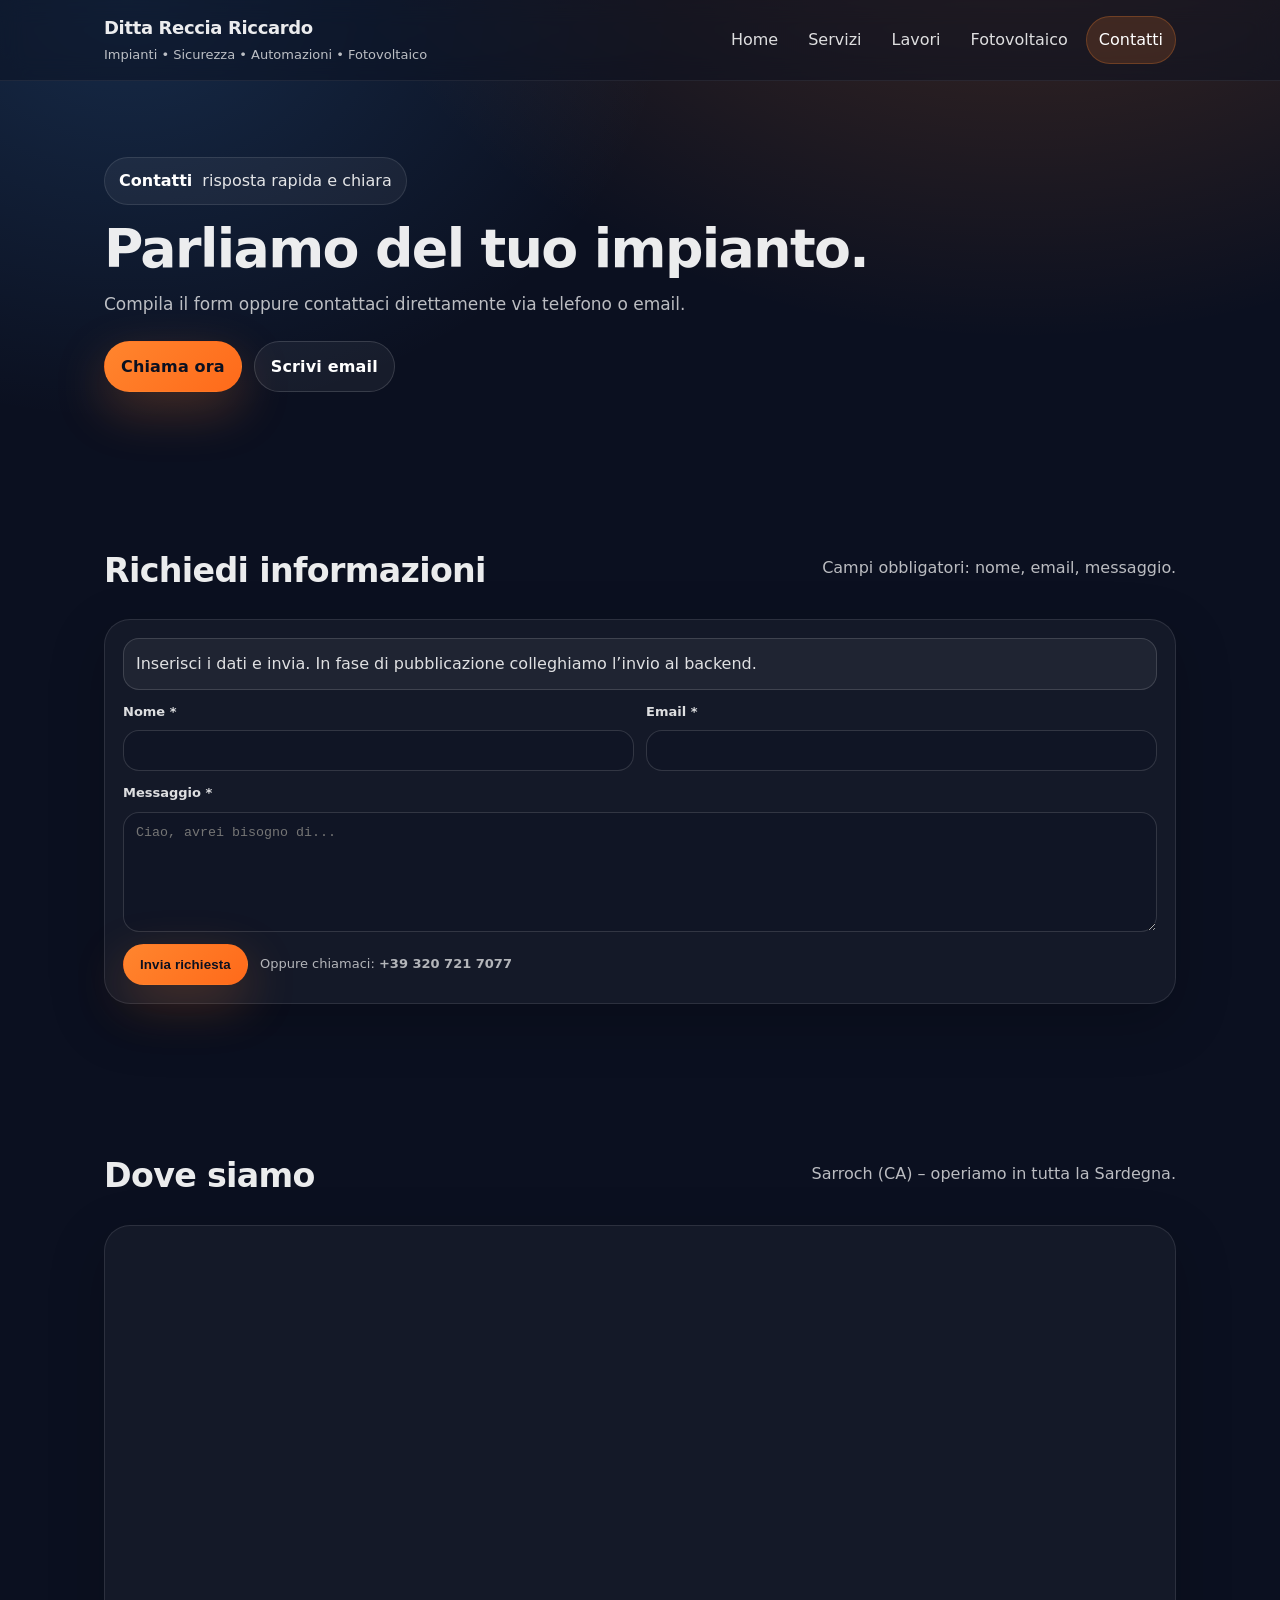
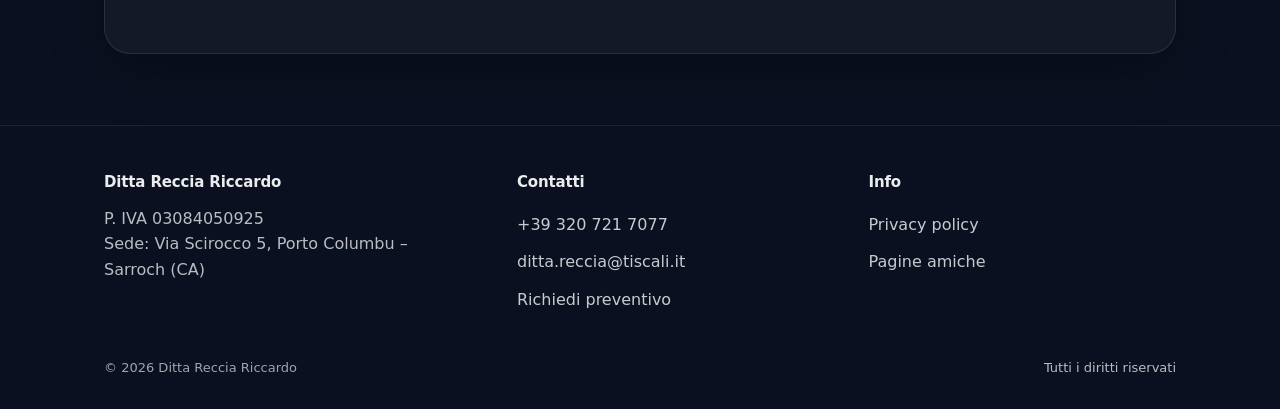
==== contatti.html @ 241a8b7a "first commit" ====
<!doctype html>
<html lang="it">
  <head>
    <meta charset="utf-8" />
    <meta name="viewport" content="width=device-width, initial-scale=1" />
    <meta name="description" content="Contattaci per preventivi e informazioni. Ditta Reccia Riccardo." />
    <title>Contatti | Ditta Reccia Riccardo</title>
    <link rel="stylesheet" href="assets/css/main.css" />
  </head>
  <body>
    <a class="skip-link" href="#contenuto">Salta al contenuto</a>

    <header class="header" data-header>
      <div class="container">
        <nav class="nav" aria-label="Principale">
          <a class="brand" href="index.html">
            <span class="brand__title">Ditta Reccia Riccardo</span>
            <span class="brand__subtitle">Impianti • Sicurezza • Automazioni • Fotovoltaico</span>
          </a>
          <button class="menu-toggle" type="button" data-menu-button aria-expanded="false" aria-controls="menu">
            Menu
          </button>
          <div class="menu" id="menu" data-menu>
            <a href="index.html">Home</a>
            <a href="servizi.html">Servizi</a>
            <a href="lavori.html">Lavori</a>
            <a href="fotovoltaico.html">Fotovoltaico</a>
            <a href="contatti.html" aria-current="page">Contatti</a>
          </div>
        </nav>
      </div>
    </header>

    <main id="contenuto">
      <section class="hero">
        <div class="container">
          <div class="kicker"><strong>Contatti</strong> risposta rapida e chiara</div>
          <h1 class="h1">Parliamo del tuo impianto.</h1>
          <p class="lead">Compila il form oppure contattaci direttamente via telefono o email.</p>
          <div class="cta-row">
            <a class="btn btn-primary" href="tel:+393207217077">Chiama ora</a>
            <a class="btn btn-ghost" href="mailto:ditta.reccia@tiscali.it">Scrivi email</a>
          </div>
        </div>
      </section>

      <section class="section">
        <div class="container">
          <div class="section__head">
            <h2 class="h2">Richiedi informazioni</h2>
            <p class="muted">Campi obbligatori: nome, email, messaggio.</p>
          </div>

          <div class="prose">
            <div class="alert" data-contact-msg aria-live="polite">
              Inserisci i dati e invia. In fase di pubblicazione colleghiamo l’invio al backend.
            </div>
            <div style="height: 12px;"></div>
            <form class="form" data-contact-form>
              <div class="field">
                <label for="name">Nome *</label>
                <input class="input" id="name" name="name" autocomplete="name" required />
              </div>
              <div class="field">
                <label for="email">Email *</label>
                <input class="input" id="email" name="email" type="email" autocomplete="email" required />
              </div>
              <div class="field form__full">
                <label for="message">Messaggio *</label>
                <textarea class="textarea" id="message" name="message" required placeholder="Ciao, avrei bisogno di..."></textarea>
              </div>
              <div class="form__full" style="display:flex; gap: 12px; align-items:center; flex-wrap: wrap;">
                <button class="btn btn-primary" type="submit">Invia richiesta</button>
                <span class="note">Oppure chiamaci: <a href="tel:+393207217077"><strong>+39 320 721 7077</strong></a></span>
              </div>
            </form>
          </div>
        </div>
      </section>

      <section class="section">
        <div class="container">
          <div class="section__head">
            <h2 class="h2">Dove siamo</h2>
            <p class="muted">Sarroch (CA) – operiamo in tutta la Sardegna.</p>
          </div>
          <div class="prose" style="padding:0; overflow:hidden;">
            <iframe
              title="Mappa"
              src="https://maps.google.com/maps?width=700&amp;height=440&amp;hl=it&amp;q=via%20scirocco%20porto%20columbu&amp;ie=UTF8&amp;t=&amp;z=15&amp;iwloc=B&amp;output=embed"
              style="width:100%; height: 420px; border: 0;"
              loading="lazy"
              referrerpolicy="no-referrer-when-downgrade"
            ></iframe>
          </div>
        </div>
      </section>
    </main>

    <footer class="footer">
      <div class="container">
        <div class="footer__grid">
          <div>
            <h3>Ditta Reccia Riccardo</h3>
            <div class="muted">P. IVA 03084050925</div>
            <div class="muted">Sede: Via Scirocco 5, Porto Columbu – Sarroch (CA)</div>
          </div>
          <div>
            <h3>Contatti</h3>
            <a href="tel:+393207217077">+39 320 721 7077</a><br />
            <a href="mailto:ditta.reccia@tiscali.it">ditta.reccia@tiscali.it</a><br />
            <a href="contatti.html">Richiedi preventivo</a>
          </div>
          <div>
            <h3>Info</h3>
            <a href="privacy.html">Privacy policy</a><br />
            <a href="pagine-amiche.html">Pagine amiche</a>
          </div>
        </div>
        <div class="footer__bottom">
          <div>© <span id="year"></span> Ditta Reccia Riccardo</div>
          <div class="muted">Tutti i diritti riservati</div>
        </div>
      </div>
    </footer>

    <button class="scrolltop" type="button" data-scrolltop aria-label="Torna su" onclick="window.scrollTo({top:0, behavior:'smooth'})">↑</button>
    <script src="assets/js/main.js"></script>
    <script src="assets/js/contact.js"></script>
    <script>
      document.getElementById("year").textContent = String(new Date().getFullYear());
    </script>
  </body>
</html>
---- assets/css/main.css ----
/* Modern clean & premium design system */

:root{
  --font-sans: ui-sans-serif, system-ui, -apple-system, "Segoe UI", Roboto, "Helvetica Neue", Arial, "Noto Sans", "Liberation Sans", sans-serif;

  --color-bg: #0b1020;
  --color-surface: rgba(255,255,255,.06);
  --color-surface-2: rgba(255,255,255,.09);
  --color-border: rgba(255,255,255,.12);
  --color-text: rgba(255,255,255,.92);
  --color-muted: rgba(255,255,255,.72);

  --color-primary: #ff852e;
  --color-primary-2: #ffb26b;
  --color-focus: rgba(255,133,46,.35);

  --shadow-sm: 0 10px 30px rgba(0,0,0,.25);
  --shadow-md: 0 25px 70px rgba(0,0,0,.40);

  --radius-sm: 12px;
  --radius-md: 18px;
  --radius-lg: 26px;

  --space-1: 6px;
  --space-2: 10px;
  --space-3: 14px;
  --space-4: 18px;
  --space-5: 24px;
  --space-6: 32px;
  --space-7: 44px;
  --space-8: 64px;

  --container: 1120px;
}

*{ box-sizing: border-box; }
html{ scroll-behavior: smooth; }
body{
  margin:0;
  font-family: var(--font-sans);
  background: radial-gradient(1200px 900px at 80% -10%, rgba(255,133,46,.25), transparent 60%),
              radial-gradient(900px 700px at 10% 0%, rgba(74,163,255,.18), transparent 60%),
              var(--color-bg);
  color: var(--color-text);
  line-height: 1.6;
}

img{ max-width: 100%; display:block; }
a{ color: inherit; text-decoration: none; }

.container{
  max-width: var(--container);
  margin: 0 auto;
  padding: 0 var(--space-5);
}

.skip-link{
  position: absolute;
  top: 10px;
  left: 10px;
  background: #000;
  color: #fff;
  padding: 10px 12px;
  border-radius: 10px;
  transform: translateY(-200%);
  transition: transform .2s ease;
  z-index: 9999;
}
.skip-link:focus{ transform: translateY(0); outline: 2px solid var(--color-primary); }

.topbar{
  border-bottom: 1px solid rgba(255,255,255,.06);
  background: rgba(11,16,32,.55);
  backdrop-filter: blur(10px);
}
.topbar__row{
  display:flex;
  gap: var(--space-5);
  align-items:center;
  justify-content: space-between;
  padding: 10px 0;
  font-size: 14px;
  color: var(--color-muted);
  flex-wrap: wrap;
}
.chip{
  display:inline-flex;
  align-items:center;
  gap: 10px;
  padding: 8px 12px;
  border: 1px solid rgba(255,255,255,.10);
  background: rgba(255,255,255,.04);
  border-radius: 999px;
}
.chip a{ white-space: nowrap; }

@media (max-width: 520px){
  .topbar__row{
    flex-direction: column;
    align-items: stretch;
    gap: 10px;
  }
  .chip{
    justify-content: center;
    width: 100%;
  }
}

.header{
  position: sticky;
  top: 0;
  z-index: 100;
  background: rgba(11,16,32,.50);
  backdrop-filter: blur(12px);
  border-bottom: 1px solid rgba(255,255,255,.07);
}
.header.is-scrolled{
  background: rgba(11,16,32,.72);
  box-shadow: var(--shadow-sm);
}
.nav{
  display:flex;
  align-items:center;
  justify-content: space-between;
  gap: var(--space-5);
  padding: 14px 0;
}
.brand{
  display:flex;
  flex-direction: column;
  gap: 2px;
}
.brand__title{
  font-weight: 800;
  letter-spacing: -0.02em;
  font-size: 18px;
}
.brand__subtitle{
  font-size: 13px;
  color: var(--color-muted);
}

.menu{
  display:flex;
  align-items:center;
  gap: 6px;
}
.menu a{
  padding: 10px 12px;
  border-radius: 999px;
  color: rgba(255,255,255,.86);
  transition: background .2s ease, color .2s ease, transform .2s ease;
}
.menu a:hover{ background: rgba(255,255,255,.06); color:#fff; transform: translateY(-1px); }
.menu a[aria-current="page"]{
  background: rgba(255,133,46,.16);
  border: 1px solid rgba(255,133,46,.25);
  color:#fff;
}

.menu-toggle{
  display:none;
  border: 1px solid rgba(255,255,255,.14);
  background: rgba(255,255,255,.05);
  color: #fff;
  border-radius: 12px;
  padding: 10px 12px;
}

.hero{
  padding: clamp(56px, 6vw, 92px) 0;
}
.hero__grid{
  display:grid;
  grid-template-columns: 1.1fr .9fr;
  gap: var(--space-7);
  align-items: center;
}
.kicker{
  display:inline-flex;
  align-items:center;
  gap: 10px;
  color: rgba(255,255,255,.88);
  background: rgba(255,255,255,.05);
  border: 1px solid rgba(255,255,255,.10);
  padding: 10px 14px;
  border-radius: 999px;
}
.kicker strong{ color: #fff; }
.h1{
  font-size: clamp(34px, 4.2vw, 54px);
  line-height: 1.05;
  letter-spacing: -0.03em;
  margin: 16px 0 14px;
}
.lead{
  color: var(--color-muted);
  font-size: 17px;
  margin: 0 0 22px;
}

.cta-row{
  display:flex;
  gap: 12px;
  flex-wrap: wrap;
  align-items:center;
}
.btn{
  display:inline-flex;
  align-items:center;
  justify-content:center;
  gap: 10px;
  padding: 12px 16px;
  border-radius: 999px;
  border: 1px solid transparent;
  font-weight: 700;
  letter-spacing: .01em;
  transition: transform .2s ease, box-shadow .2s ease, background .2s ease, border-color .2s ease;
  cursor:pointer;
}
.btn:focus{ outline:none; box-shadow: 0 0 0 6px var(--color-focus); }
.btn-primary{
  background: linear-gradient(135deg, var(--color-primary), #ff6a1a);
  color: #0b1020;
  box-shadow: 0 18px 50px rgba(255,133,46,.25);
}
.btn-primary:hover{ transform: translateY(-1px); box-shadow: 0 22px 65px rgba(255,133,46,.35); }
.btn-ghost{
  background: rgba(255,255,255,.05);
  border-color: rgba(255,255,255,.14);
  color:#fff;
}
.btn-ghost:hover{ transform: translateY(-1px); background: rgba(255,255,255,.08); }

.hero-card{
  border-radius: var(--radius-lg);
  background: linear-gradient(180deg, rgba(255,255,255,.08), rgba(255,255,255,.04));
  border: 1px solid rgba(255,255,255,.12);
  box-shadow: var(--shadow-md);
  overflow:hidden;
  position: relative;
}
.hero-card__inner{
  padding: var(--space-6);
}
.hero-card__title{
  font-size: 16px;
  color: rgba(255,255,255,.90);
  margin: 0 0 10px;
  font-weight: 800;
}

.feature-media{
  position: relative;
  border-radius: var(--radius-lg);
  overflow: hidden;
  border: 1px solid rgba(255,255,255,.12);
  background: rgba(255,255,255,.04);
  box-shadow: var(--shadow-md);
}
.feature-media__img{
  width:100%;
  height: clamp(260px, 32vw, 420px);
  object-fit: cover;
  display:block;
  filter: saturate(1.05) contrast(1.02);
}
.feature-media__overlay{
  position:absolute;
  inset:0;
  background: linear-gradient(90deg, rgba(11,16,32,.88), rgba(11,16,32,.05));
}
.feature-media__text{
  position:absolute;
  left: 14px;
  bottom: 14px;
  right: 14px;
  max-width: 640px;
  padding: 14px;
  border-radius: calc(var(--radius-lg) - 6px);
  border: 1px solid rgba(255,255,255,.12);
  background: rgba(11,16,32,.55);
  backdrop-filter: blur(12px);
}
.grid-usp{
  display:grid;
  grid-template-columns: 1fr 1fr;
  gap: 12px;
}
.usp{
  padding: 14px;
  border-radius: var(--radius-md);
  border: 1px solid rgba(255,255,255,.10);
  background: rgba(11,16,32,.35);
}
.usp__k{
  font-weight: 800;
  margin-bottom: 6px;
}
.usp__v{
  color: var(--color-muted);
  font-size: 14px;
}

.section{
  padding: clamp(54px, 5.5vw, 84px) 0;
}
.section__head{
  display:flex;
  align-items:flex-end;
  justify-content: space-between;
  gap: var(--space-6);
  margin-bottom: 22px;
}
.h2{
  font-size: clamp(24px, 2.6vw, 34px);
  margin: 0;
  letter-spacing: -0.02em;
}
.muted{ color: var(--color-muted); }

.cards{
  display:grid;
  grid-template-columns: repeat(3, minmax(0, 1fr));
  gap: 14px;
}
.card{
  border-radius: var(--radius-lg);
  border: 1px solid rgba(255,255,255,.10);
  background: rgba(255,255,255,.04);
  padding: 18px;
  box-shadow: 0 18px 55px rgba(0,0,0,.22);
  transition: transform .25s ease, background .25s ease, border-color .25s ease;
}
.card:hover{
  transform: translateY(-3px);
  background: rgba(255,255,255,.06);
  border-color: rgba(255,133,46,.25);
}
.card__title{
  margin: 0 0 8px;
  font-weight: 900;
  letter-spacing: -0.01em;
}
.card__text{
  margin: 0;
  color: var(--color-muted);
  font-size: 14.5px;
}

.page{
  padding: clamp(34px, 4.6vw, 64px) 0;
}

.prose{
  border-radius: var(--radius-lg);
  border: 1px solid rgba(255,255,255,.10);
  background: rgba(255,255,255,.04);
  padding: 18px;
  box-shadow: 0 18px 55px rgba(0,0,0,.22);
}
.prose p{ margin: 0 0 14px; color: var(--color-muted); }
.prose h2{ margin: 22px 0 10px; font-size: 18px; letter-spacing: -0.01em; }
.prose ul{ margin: 0; padding-left: 18px; color: var(--color-muted); }
.prose li{ margin: 8px 0; }

.form{
  display:grid;
  grid-template-columns: 1fr 1fr;
  gap: 12px;
}
.field{ display:flex; flex-direction: column; gap: 8px; }
.field label{ font-size: 13px; color: rgba(255,255,255,.86); font-weight: 700; }
.input, .textarea{
  width: 100%;
  border-radius: 16px;
  border: 1px solid rgba(255,255,255,.14);
  background: rgba(11,16,32,.35);
  color: #fff;
  padding: 12px 12px;
  outline: none;
}
.textarea{ min-height: 120px; resize: vertical; }
.input:focus, .textarea:focus{ box-shadow: 0 0 0 6px var(--color-focus); border-color: rgba(255,133,46,.35); }
.form__full{ grid-column: 1 / -1; }
.note{ color: rgba(255,255,255,.68); font-size: 13px; }
.alert{
  border-radius: 16px;
  border: 1px solid rgba(255,255,255,.14);
  background: rgba(255,255,255,.05);
  padding: 12px 12px;
  color: rgba(255,255,255,.86);
}
.alert.success{ border-color: rgba(33, 200, 122, .35); background: rgba(33, 200, 122, .10); }
.alert.error{ border-color: rgba(255, 80, 80, .35); background: rgba(255, 80, 80, .10); }

.gallery{
  display:grid;
  grid-template-columns: repeat(12, 1fr);
  gap: 12px;
}
.gallery__item{
  grid-column: span 4;
  border-radius: var(--radius-lg);
  overflow:hidden;
  border: 1px solid rgba(255,255,255,.10);
  background: rgba(255,255,255,.04);
  box-shadow: 0 18px 55px rgba(0,0,0,.22);
  cursor: pointer;
  transition: transform .25s ease, border-color .25s ease, background .25s ease;
}
.gallery__item:hover{ transform: translateY(-3px); border-color: rgba(255,133,46,.25); background: rgba(255,255,255,.06); }
.gallery__thumb{ aspect-ratio: 4/3; width:100%; object-fit: cover; }

.lightbox{
  position: fixed;
  inset: 0;
  background: rgba(0,0,0,.72);
  display:none;
  align-items:center;
  justify-content:center;
  padding: 18px;
  z-index: 9999;
}
.lightbox.is-open{ display:flex; }
.lightbox__panel{
  width: min(1040px, 100%);
  border-radius: var(--radius-lg);
  overflow:hidden;
  border: 1px solid rgba(255,255,255,.14);
  background: rgba(11,16,32,.88);
  backdrop-filter: blur(10px);
  box-shadow: var(--shadow-md);
}
.lightbox__img{
  width:100%;
  height: min(72vh, 720px);
  object-fit: contain;
  background: rgba(0,0,0,.35);
}
.lightbox__bar{
  display:flex;
  justify-content: space-between;
  align-items:center;
  gap: 10px;
  padding: 12px;
  border-top: 1px solid rgba(255,255,255,.10);
}
.lightbox__title{ color: rgba(255,255,255,.86); font-weight: 800; }
.icon-btn{
  border: 1px solid rgba(255,255,255,.14);
  background: rgba(255,255,255,.06);
  color:#fff;
  border-radius: 14px;
  padding: 10px 12px;
  cursor:pointer;
}
.icon-btn:hover{ background: rgba(255,255,255,.10); }

.steps{
  display:grid;
  grid-template-columns: repeat(3, minmax(0, 1fr));
  gap: 14px;
}
.step{
  border-radius: var(--radius-lg);
  border: 1px solid rgba(255,255,255,.10);
  background: rgba(255,255,255,.04);
  padding: 18px;
}
.step__n{
  display:inline-flex;
  width: 34px;
  height: 34px;
  border-radius: 12px;
  align-items:center;
  justify-content:center;
  font-weight: 900;
  background: rgba(255,133,46,.18);
  border: 1px solid rgba(255,133,46,.25);
  margin-bottom: 12px;
}

.footer{
  border-top: 1px solid rgba(255,255,255,.08);
  background: rgba(11,16,32,.45);
}
.footer__grid{
  display:grid;
  grid-template-columns: 1.2fr 1fr 1fr;
  gap: var(--space-7);
  padding: 44px 0 22px;
}
.footer h3{
  margin: 0 0 12px;
  font-size: 15px;
  letter-spacing: -0.01em;
}
.footer a{
  color: rgba(255,255,255,.78);
  display:inline-block;
  padding: 6px 0;
}
.footer a:hover{ color:#fff; }
.footer__bottom{
  padding: 18px 0 30px;
  color: rgba(255,255,255,.62);
  font-size: 13px;
  display:flex;
  justify-content: space-between;
  gap: 12px;
  flex-wrap: wrap;
}

.reveal{
  opacity: 0;
  transform: translateY(10px);
  transition: opacity .55s ease, transform .55s ease;
}
.reveal.is-visible{
  opacity: 1;
  transform: translateY(0);
}

.scrolltop{
  position: fixed;
  right: 18px;
  bottom: 18px;
  width: 44px;
  height: 44px;
  border-radius: 16px;
  border: 1px solid rgba(255,255,255,.14);
  background: rgba(255,255,255,.06);
  color: #fff;
  display:inline-flex;
  align-items:center;
  justify-content:center;
  opacity: 0;
  pointer-events: none;
  transform: translateY(6px);
  transition: opacity .2s ease, transform .2s ease, background .2s ease;
}
.scrolltop.is-visible{
  opacity: 1;
  pointer-events: auto;
  transform: translateY(0);
}
.scrolltop:hover{ background: rgba(255,255,255,.10); }

@media (max-width: 960px){
  .hero__grid{ grid-template-columns: 1fr; }
  .cards{ grid-template-columns: 1fr; }
  .steps{ grid-template-columns: 1fr; }
  .footer__grid{ grid-template-columns: 1fr; }
  .form{ grid-template-columns: 1fr; }
  .gallery__item{ grid-column: span 12; }
  .menu-toggle{ display:inline-flex; }
  .menu{
    position: absolute;
    top: 64px;
    right: 0;
    left: 0;
    display:none;
    flex-direction: column;
    align-items: stretch;
    gap: 4px;
    padding: 12px;
    margin: 0 var(--space-5);
    border-radius: var(--radius-lg);
    border: 1px solid rgba(255,255,255,.12);
    background: rgba(11,16,32,.78);
    backdrop-filter: blur(12px);
    box-shadow: var(--shadow-sm);
  }
  .menu.is-open{ display:flex; }
  .menu a{ padding: 12px 12px; }
}

@media (prefers-reduced-motion: reduce){
  html{ scroll-behavior: auto; }
  .reveal{ transition: none; }
  .btn, .card, .menu a, .scrolltop{ transition: none; }
  .gallery__item{ transition:none; }
}
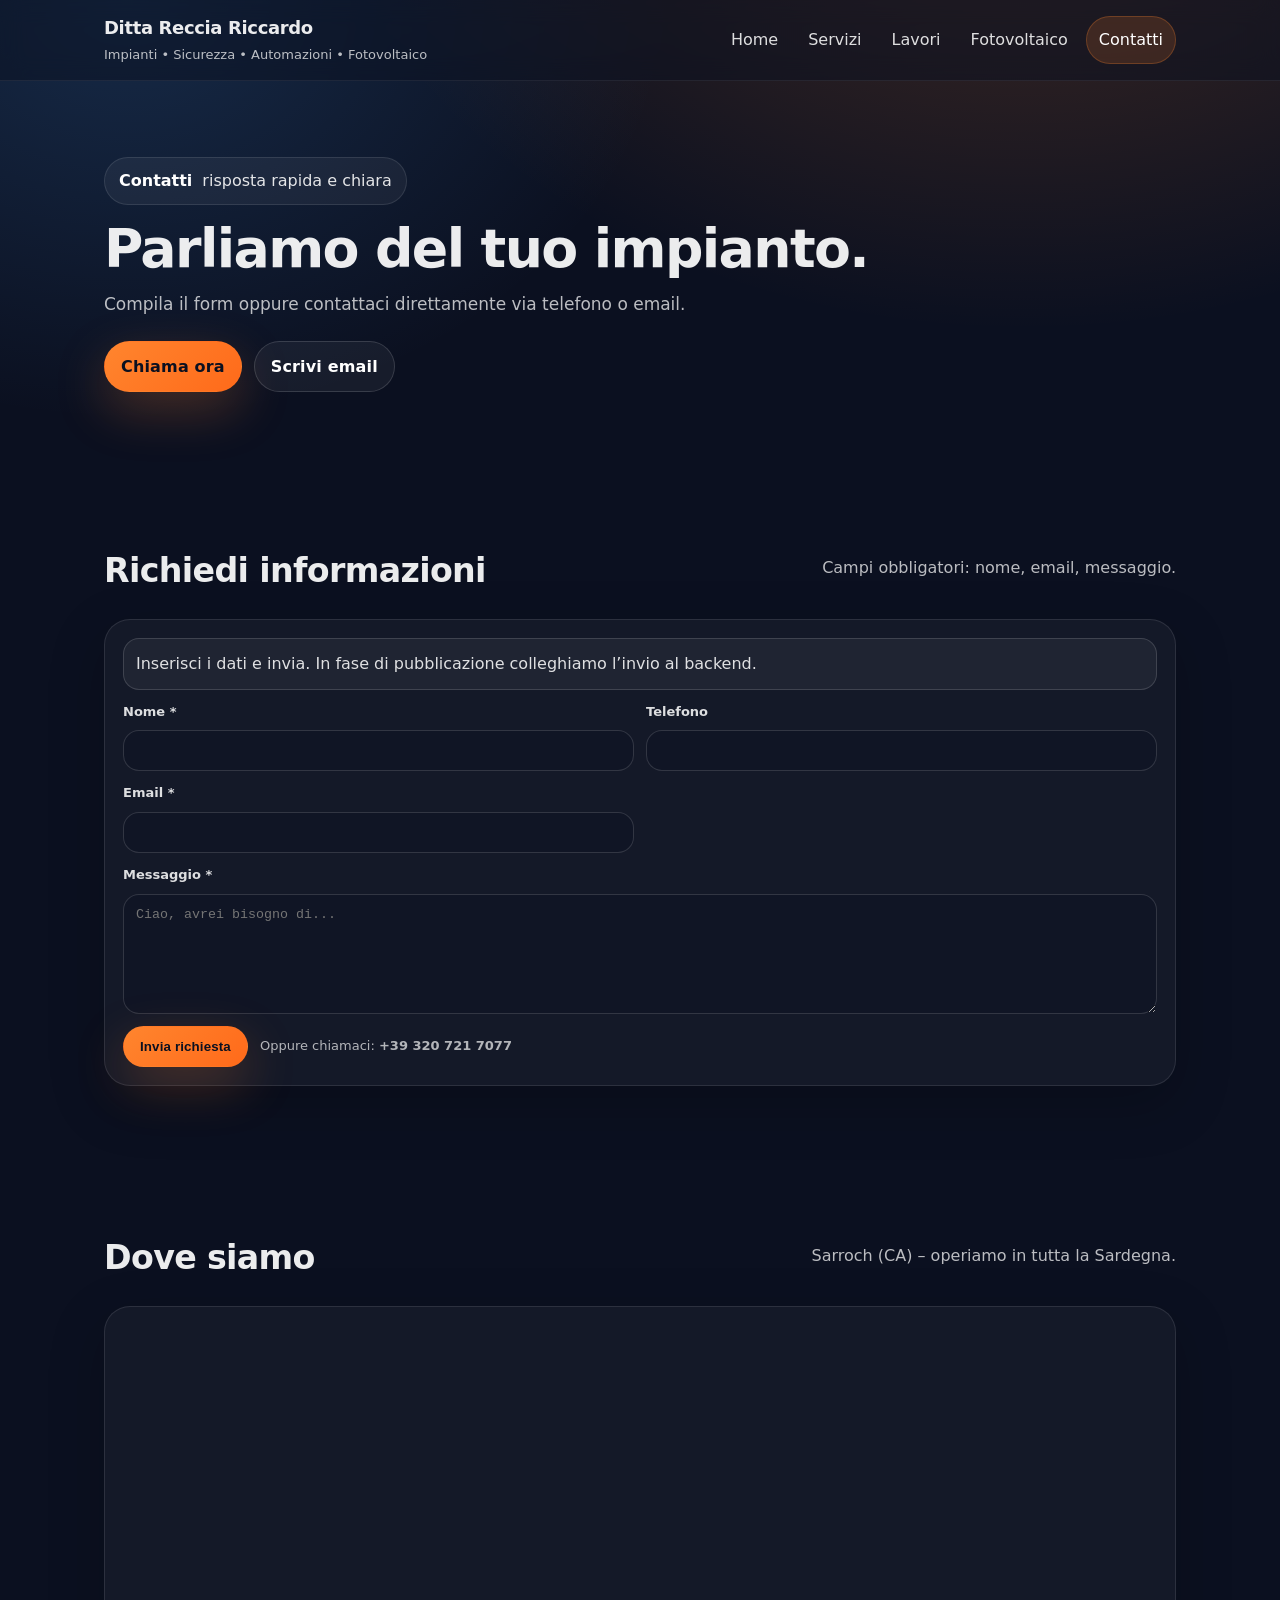
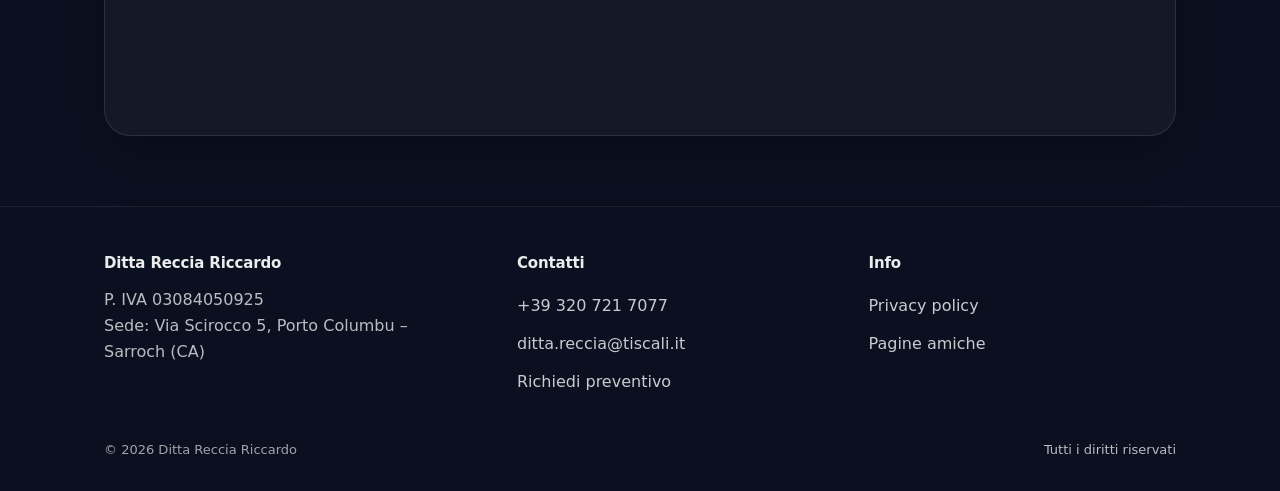
==== commit de313560: "second commit" ====
--- a/contatti.html
+++ b/contatti.html
@@ -56,10 +56,15 @@
               Inserisci i dati e invia. In fase di pubblicazione colleghiamo l’invio al backend.
             </div>
             <div style="height: 12px;"></div>
-            <form class="form" data-contact-form>
+            <form class="form" data-contact-form action="mail.php" method="post">
+              <input type="hidden" name="subject" value="Richiesta dal sito" />
               <div class="field">
                 <label for="name">Nome *</label>
                 <input class="input" id="name" name="name" autocomplete="name" required />
+              </div>
+              <div class="field">
+                <label for="phone">Telefono</label>
+                <input class="input" id="phone" name="phone" autocomplete="tel" inputmode="tel" />
               </div>
               <div class="field">
                 <label for="email">Email *</label>
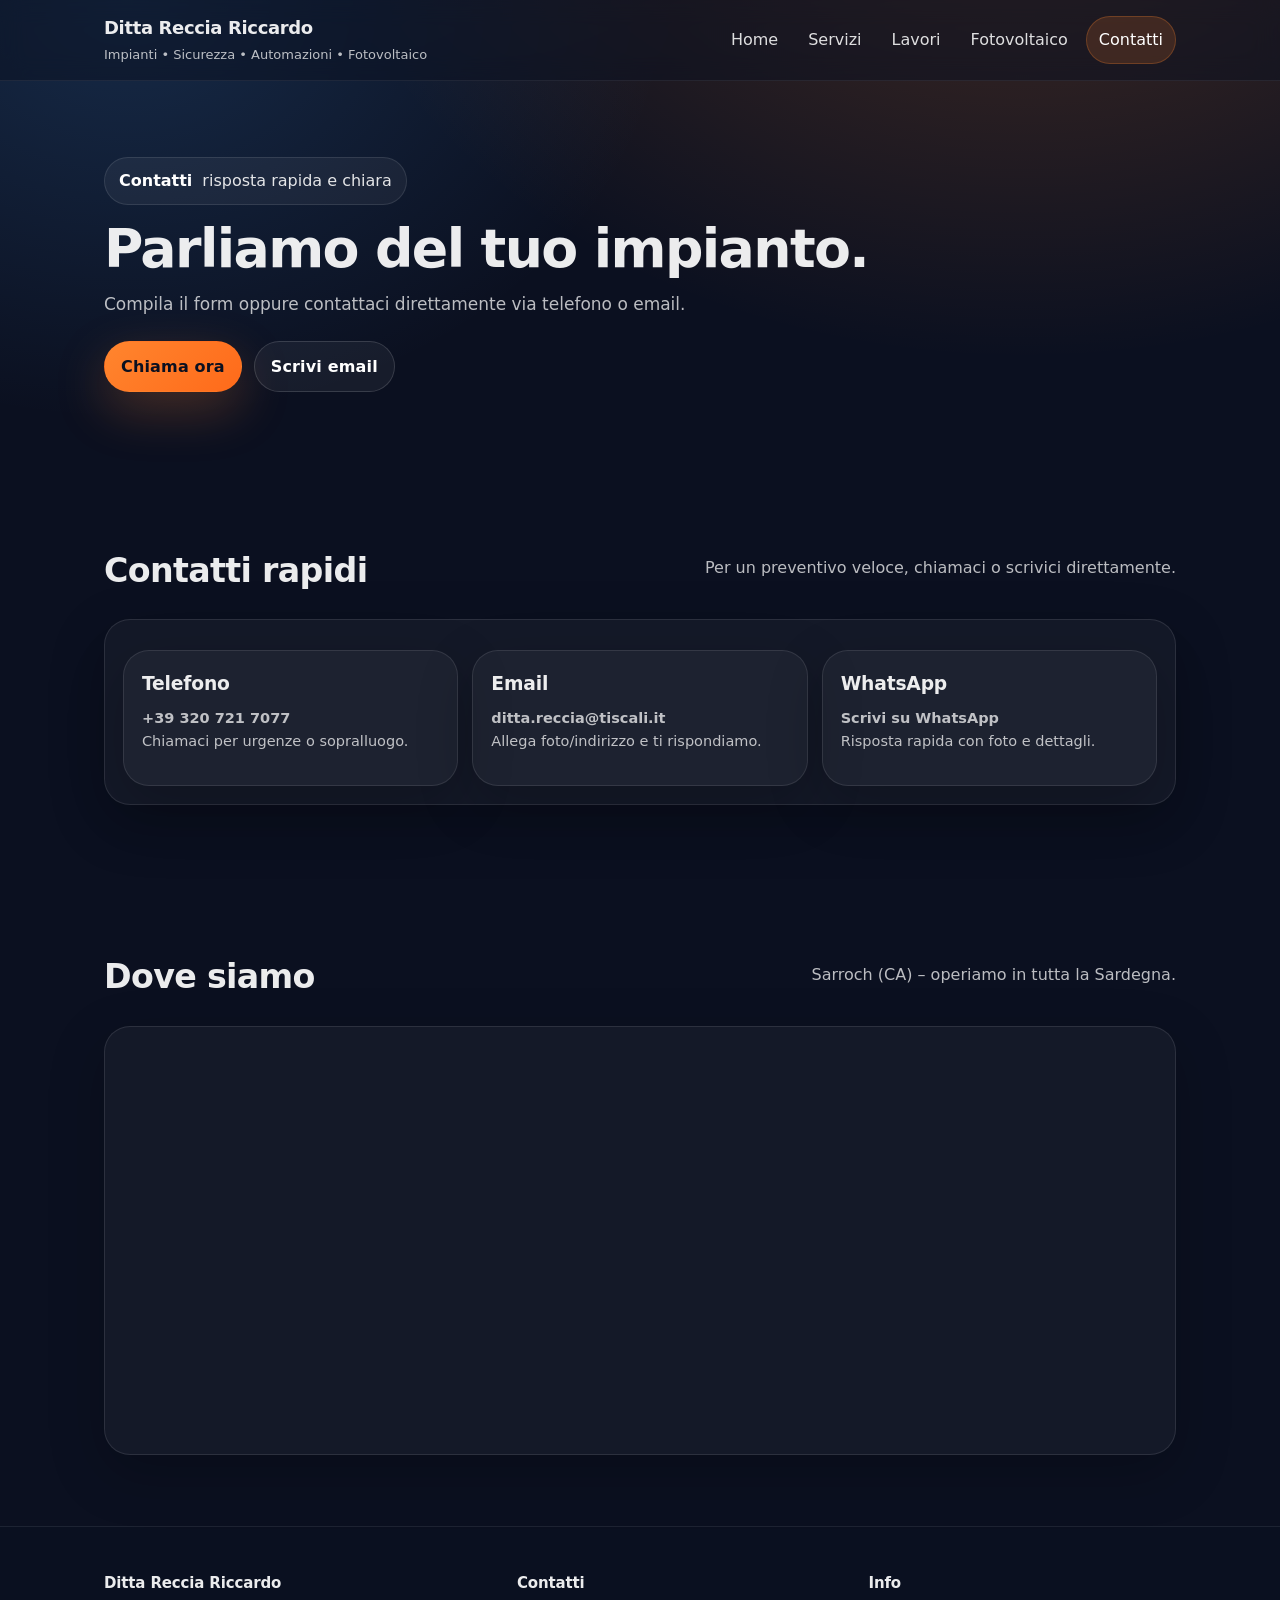
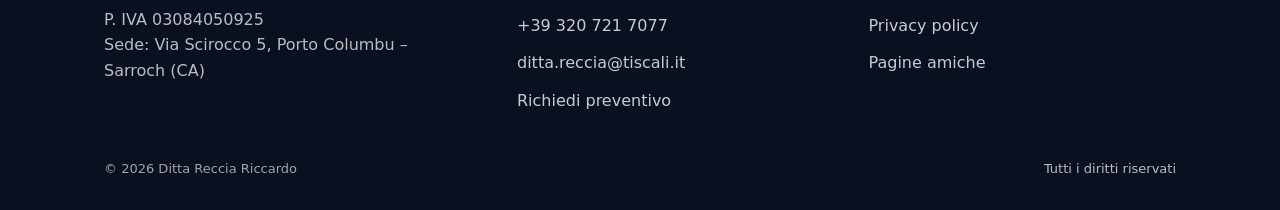
==== commit 771b2721: "third commit" ====
--- a/contatti.html
+++ b/contatti.html
@@ -47,38 +47,39 @@
       <section class="section">
         <div class="container">
           <div class="section__head">
-            <h2 class="h2">Richiedi informazioni</h2>
-            <p class="muted">Campi obbligatori: nome, email, messaggio.</p>
+            <h2 class="h2">Contatti rapidi</h2>
+            <p class="muted">Per un preventivo veloce, chiamaci o scrivici direttamente.</p>
           </div>
 
           <div class="prose">
-            <div class="alert" data-contact-msg aria-live="polite">
-              Inserisci i dati e invia. In fase di pubblicazione colleghiamo l’invio al backend.
+            <div class="cards" style="margin-top: 12px;">
+              <article class="card">
+                <h3 class="card__title">Telefono</h3>
+                <p class="card__text">
+                  <a href="tel:+393207217077"><strong>+39 320 721 7077</strong></a><br />
+                  <span class="muted">Chiamaci per urgenze o sopralluogo.</span>
+                </p>
+              </article>
+              <article class="card">
+                <h3 class="card__title">Email</h3>
+                <p class="card__text">
+                  <a href="mailto:ditta.reccia@tiscali.it"><strong>ditta.reccia@tiscali.it</strong></a><br />
+                  <span class="muted">Allega foto/indirizzo e ti rispondiamo.</span>
+                </p>
+              </article>
+              <article class="card">
+                <h3 class="card__title">WhatsApp</h3>
+                <p class="card__text">
+                  <a
+                    href="https://wa.me/393207217077?text=Ciao%2C%20vorrei%20un%20preventivo%20per%20un%20intervento."
+                    target="_blank"
+                    rel="noreferrer"
+                    ><strong>Scrivi su WhatsApp</strong></a
+                  ><br />
+                  <span class="muted">Risposta rapida con foto e dettagli.</span>
+                </p>
+              </article>
             </div>
-            <div style="height: 12px;"></div>
-            <form class="form" data-contact-form action="mail.php" method="post">
-              <input type="hidden" name="subject" value="Richiesta dal sito" />
-              <div class="field">
-                <label for="name">Nome *</label>
-                <input class="input" id="name" name="name" autocomplete="name" required />
-              </div>
-              <div class="field">
-                <label for="phone">Telefono</label>
-                <input class="input" id="phone" name="phone" autocomplete="tel" inputmode="tel" />
-              </div>
-              <div class="field">
-                <label for="email">Email *</label>
-                <input class="input" id="email" name="email" type="email" autocomplete="email" required />
-              </div>
-              <div class="field form__full">
-                <label for="message">Messaggio *</label>
-                <textarea class="textarea" id="message" name="message" required placeholder="Ciao, avrei bisogno di..."></textarea>
-              </div>
-              <div class="form__full" style="display:flex; gap: 12px; align-items:center; flex-wrap: wrap;">
-                <button class="btn btn-primary" type="submit">Invia richiesta</button>
-                <span class="note">Oppure chiamaci: <a href="tel:+393207217077"><strong>+39 320 721 7077</strong></a></span>
-              </div>
-            </form>
           </div>
         </div>
       </section>
@@ -131,7 +132,6 @@
 
     <button class="scrolltop" type="button" data-scrolltop aria-label="Torna su" onclick="window.scrollTo({top:0, behavior:'smooth'})">↑</button>
     <script src="assets/js/main.js"></script>
-    <script src="assets/js/contact.js"></script>
     <script>
       document.getElementById("year").textContent = String(new Date().getFullYear());
     </script>
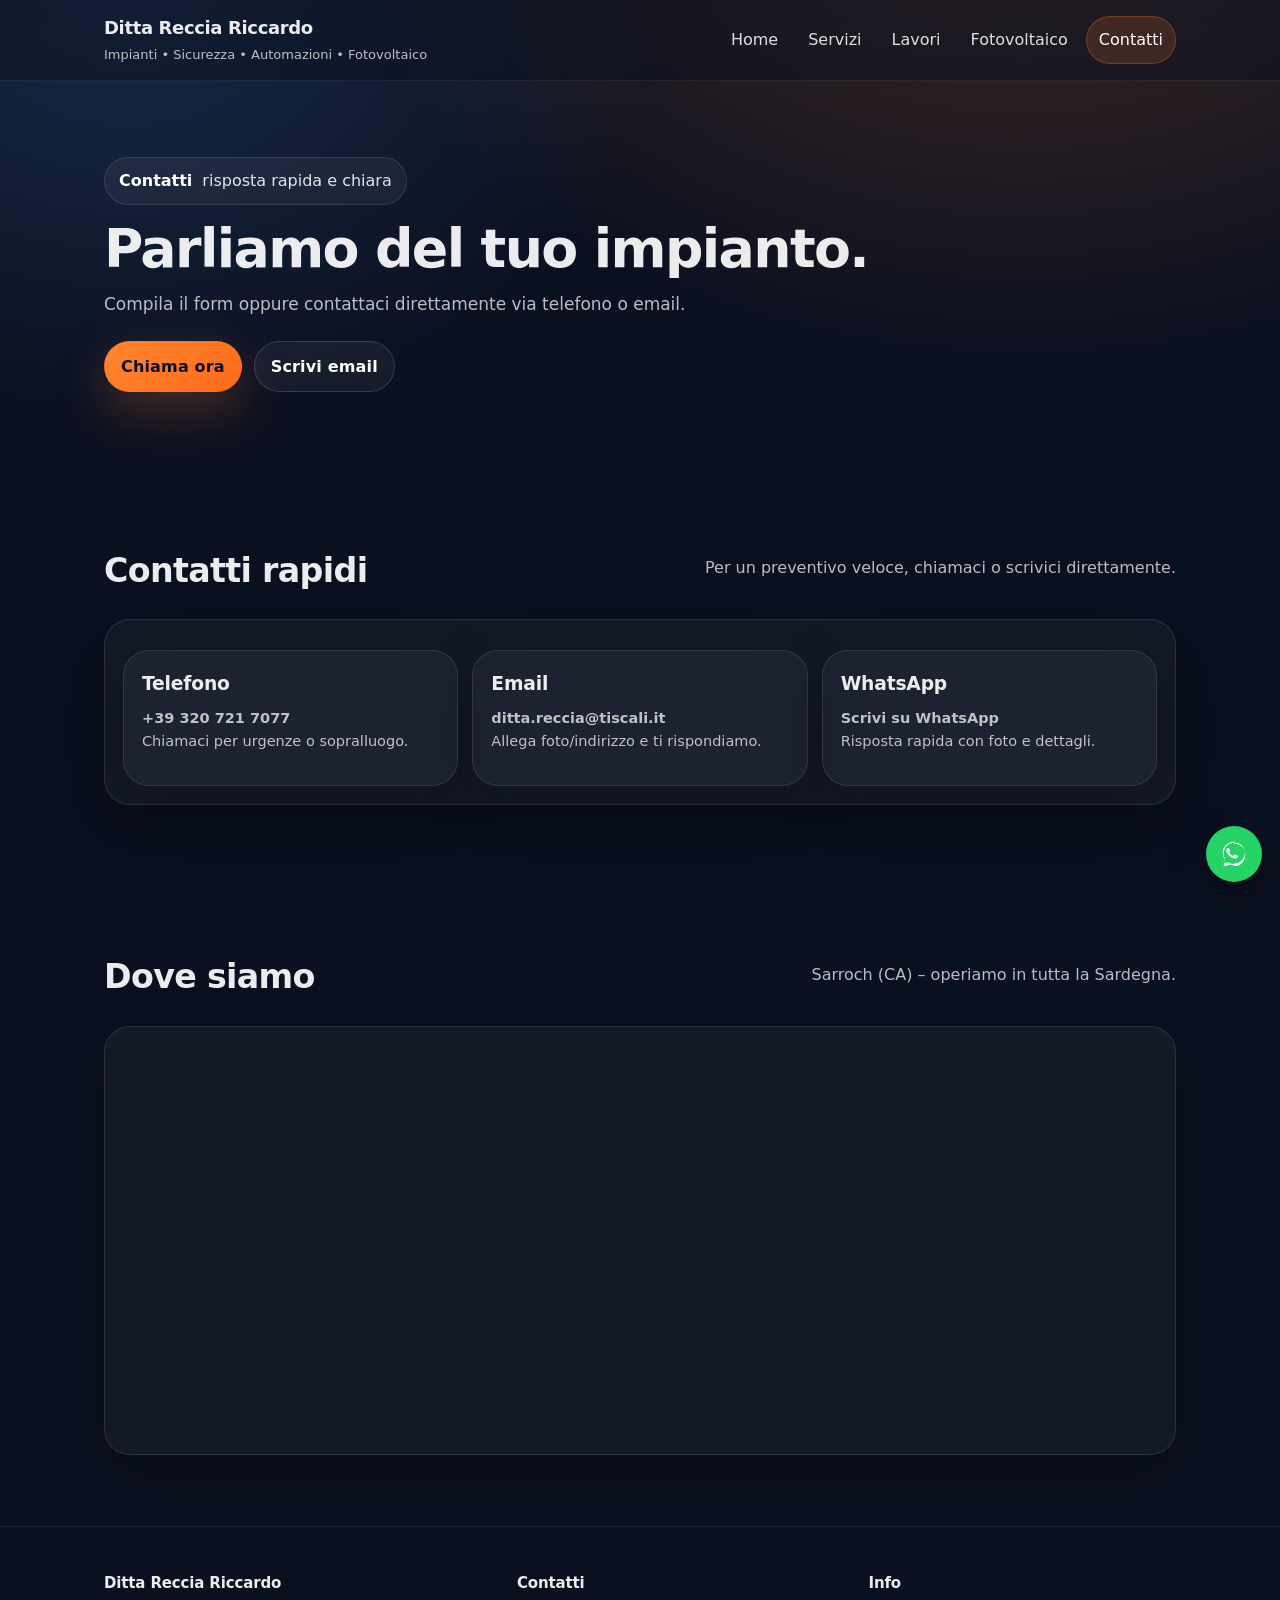
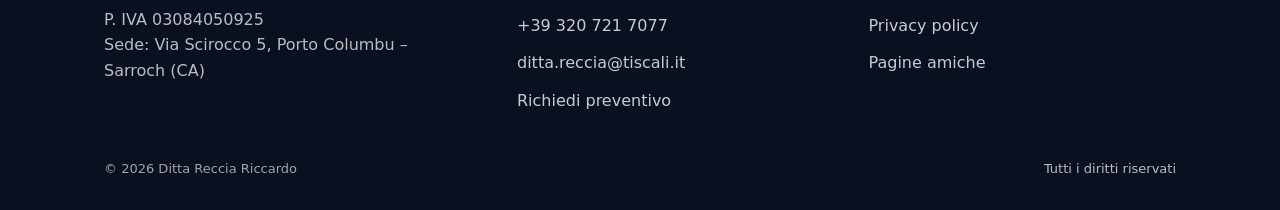
==== commit 6441ebcd: "add wa logo" ====
--- a/contatti.html
+++ b/contatti.html
@@ -131,6 +131,19 @@
     </footer>
 
     <button class="scrolltop" type="button" data-scrolltop aria-label="Torna su" onclick="window.scrollTo({top:0, behavior:'smooth'})">↑</button>
+    <a
+      class="wa-float"
+      href="https://wa.me/393207217077"
+      target="_blank"
+      rel="noreferrer"
+      aria-label="Scrivi su WhatsApp"
+      title="WhatsApp"
+    >
+      <svg class="wa-float__icon" viewBox="0 0 32 32" aria-hidden="true" focusable="false">
+        <path fill="currentColor" d="M19.11 17.44c-.3-.16-1.74-.86-2.01-.96-.27-.1-.47-.16-.66.16-.2.3-.76.96-.93 1.16-.17.2-.34.22-.64.08-.3-.16-1.24-.46-2.36-1.46-.87-.78-1.46-1.74-1.63-2.04-.17-.3-.02-.46.13-.62.14-.14.3-.34.46-.51.16-.17.2-.3.3-.5.1-.2.05-.38-.03-.54-.08-.16-.66-1.6-.9-2.2-.24-.58-.48-.5-.66-.5h-.56c-.2 0-.52.08-.8.38-.27.3-1.05 1.02-1.05 2.5 0 1.47 1.08 2.9 1.23 3.1.16.2 2.12 3.23 5.14 4.53.72.31 1.28.5 1.72.64.72.23 1.38.2 1.9.12.58-.09 1.74-.71 1.99-1.4.25-.69.25-1.28.17-1.4-.08-.12-.27-.2-.56-.36z"/>
+        <path fill="currentColor" d="M15.98 3C9.38 3 4 8.38 4 14.98c0 2.33.67 4.6 1.95 6.55L5 29l7.67-1.83c1.92 1.05 4.09 1.6 6.31 1.6C22.58 28.77 28 23.4 28 16.8 28 10.2 22.6 4.82 16 4.82h-.02zm0 23.7c-2.03 0-4-.55-5.7-1.6l-.41-.24-4.55 1.09 1.02-4.44-.27-.46A11.54 11.54 0 0 1 5.2 15c0-6.17 5.02-11.19 11.19-11.19 6.17 0 11.19 5.02 11.19 11.19 0 6.17-5.02 11.19-11.19 11.19z"/>
+      </svg>
+    </a>
     <script src="assets/js/main.js"></script>
     <script>
       document.getElementById("year").textContent = String(new Date().getFullYear());
--- a/assets/css/main.css
+++ b/assets/css/main.css
@@ -546,6 +546,47 @@
   transform: translateY(0);
 }
 .scrolltop:hover{ background: rgba(255,255,255,.10); }
+
+.wa-float{
+  position: fixed;
+  right: 18px;
+  bottom: 18px;
+  width: 56px;
+  height: 56px;
+  border-radius: 999px;
+  border: 1px solid rgba(37, 211, 102, .65);
+  background: #25D366;
+  color: #fff;
+  display:flex;
+  align-items:center;
+  justify-content:center;
+  box-shadow: 0 14px 36px rgba(0,0,0,.28);
+  z-index: 9998;
+  transition: transform .15s ease, background .15s ease, border-color .15s ease, box-shadow .15s ease;
+}
+.wa-float:hover{
+  transform: translateY(-2px) scale(1.02);
+  background: #1fbe5b;
+  border-color: rgba(37, 211, 102, .70);
+  box-shadow: 0 18px 44px rgba(0,0,0,.32);
+}
+.wa-float:active{
+  transform: translateY(0) scale(.98);
+}
+.wa-float:focus{
+  outline:none;
+  box-shadow: 0 0 0 6px var(--color-focus), 0 18px 55px rgba(0,0,0,.22);
+}
+.wa-float__icon{
+  width: 30px;
+  height: 30px;
+  display:block;
+}
+
+/* keep both floating buttons visible */
+.scrolltop{
+  bottom: 82px;
+}
 
 @media (max-width: 960px){
   .hero__grid{ grid-template-columns: 1fr; }
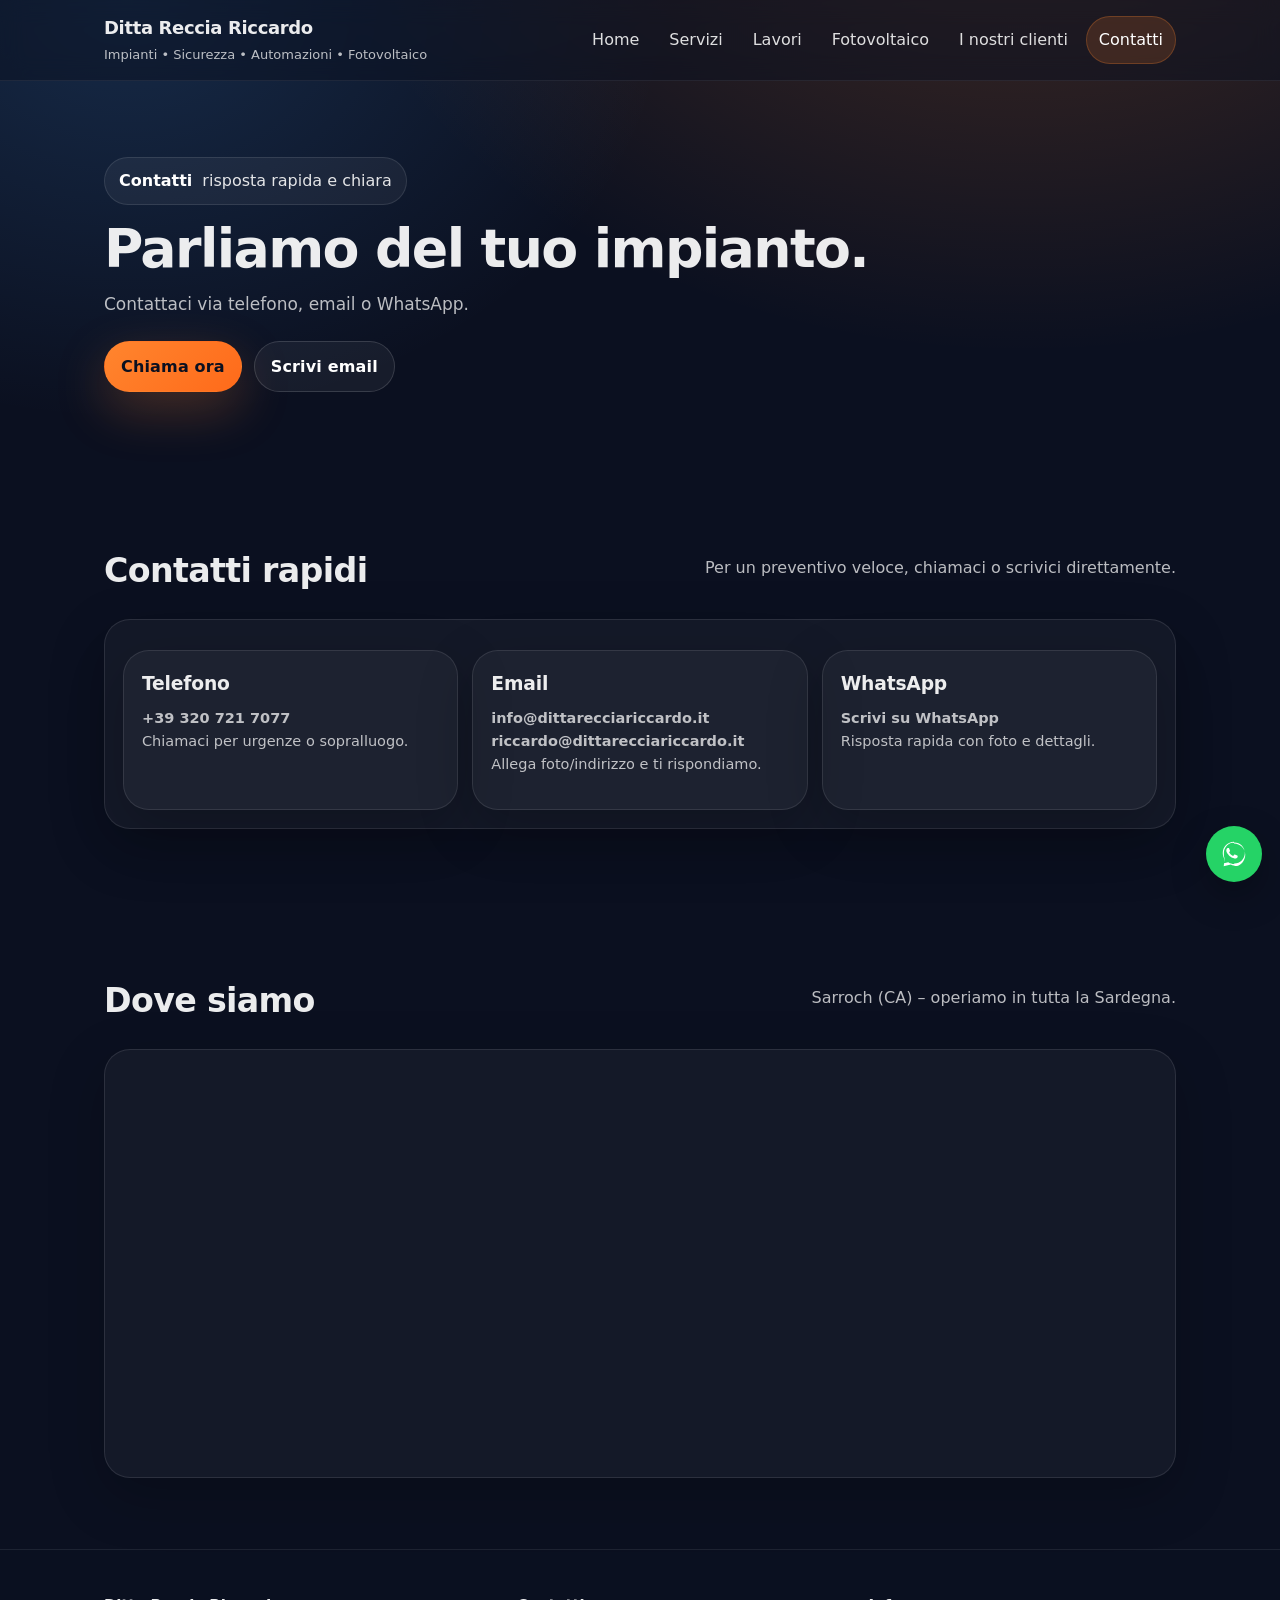
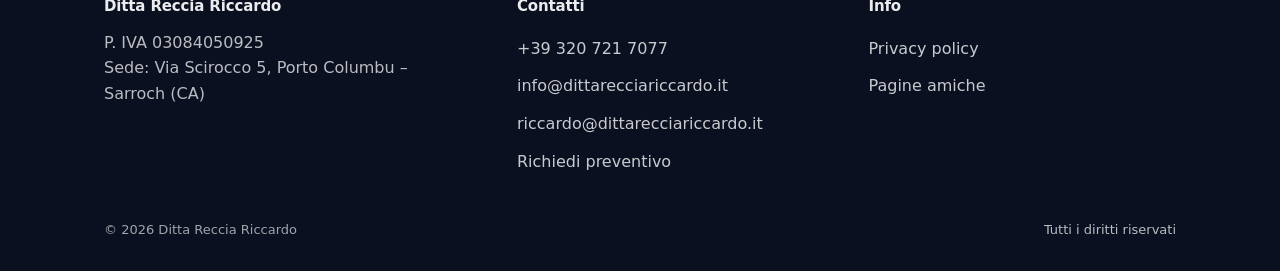
==== commit 18dd822b: "inserita gestione login gestione foto" ====
--- a/contatti.html
+++ b/contatti.html
@@ -5,6 +5,7 @@
     <meta name="viewport" content="width=device-width, initial-scale=1" />
     <meta name="description" content="Contattaci per preventivi e informazioni. Ditta Reccia Riccardo." />
     <title>Contatti | Ditta Reccia Riccardo</title>
+    <link rel="icon" href="assets/img/banner.jpg" type="image/jpeg" />
     <link rel="stylesheet" href="assets/css/main.css" />
   </head>
   <body>
@@ -25,6 +26,7 @@
             <a href="servizi.html">Servizi</a>
             <a href="lavori.html">Lavori</a>
             <a href="fotovoltaico.html">Fotovoltaico</a>
+            <a href="clienti.html">I nostri clienti</a>
             <a href="contatti.html" aria-current="page">Contatti</a>
           </div>
         </nav>
@@ -36,10 +38,10 @@
         <div class="container">
           <div class="kicker"><strong>Contatti</strong> risposta rapida e chiara</div>
           <h1 class="h1">Parliamo del tuo impianto.</h1>
-          <p class="lead">Compila il form oppure contattaci direttamente via telefono o email.</p>
+          <p class="lead">Contattaci via telefono, email o WhatsApp.</p>
           <div class="cta-row">
             <a class="btn btn-primary" href="tel:+393207217077">Chiama ora</a>
-            <a class="btn btn-ghost" href="mailto:ditta.reccia@tiscali.it">Scrivi email</a>
+            <a class="btn btn-ghost" href="mailto:info@dittarecciariccardo.it">Scrivi email</a>
           </div>
         </div>
       </section>
@@ -63,7 +65,8 @@
               <article class="card">
                 <h3 class="card__title">Email</h3>
                 <p class="card__text">
-                  <a href="mailto:ditta.reccia@tiscali.it"><strong>ditta.reccia@tiscali.it</strong></a><br />
+                  <a href="mailto:info@dittarecciariccardo.it"><strong>info@dittarecciariccardo.it</strong></a><br />
+                  <a href="mailto:riccardo@dittarecciariccardo.it"><strong>riccardo@dittarecciariccardo.it</strong></a><br />
                   <span class="muted">Allega foto/indirizzo e ti rispondiamo.</span>
                 </p>
               </article>
@@ -114,7 +117,8 @@
           <div>
             <h3>Contatti</h3>
             <a href="tel:+393207217077">+39 320 721 7077</a><br />
-            <a href="mailto:ditta.reccia@tiscali.it">ditta.reccia@tiscali.it</a><br />
+            <a href="mailto:info@dittarecciariccardo.it">info@dittarecciariccardo.it</a><br />
+            <a href="mailto:riccardo@dittarecciariccardo.it">riccardo@dittarecciariccardo.it</a><br />
             <a href="contatti.html">Richiedi preventivo</a>
           </div>
           <div>
--- a/assets/css/main.css
+++ b/assets/css/main.css
@@ -43,6 +43,15 @@
               var(--color-bg);
   color: var(--color-text);
   line-height: 1.6;
+}
+
+/* Mobile menu overlay (reduces visual clutter) */
+body.menu-open::before{
+  content:"";
+  position: fixed;
+  inset: 0;
+  background: rgba(0,0,0,.55);
+  z-index: 90;
 }
 
 img{ max-width: 100%; display:block; }
@@ -411,6 +420,31 @@
 }
 .gallery__item:hover{ transform: translateY(-3px); border-color: rgba(255,133,46,.25); background: rgba(255,255,255,.06); }
 .gallery__thumb{ aspect-ratio: 4/3; width:100%; object-fit: cover; }
+
+.gallery__item--hidden{
+  display:none;
+}
+.gallery.is-expanded .gallery__item--hidden{
+  display:block;
+}
+.gallery__toggle{
+  grid-column: 1 / -1;
+  display:flex;
+  justify-content:center;
+  margin-top: 6px;
+}
+.gallery-toggle{
+  border: 1px solid rgba(255,255,255,.14);
+  background: rgba(255,255,255,.06);
+  color:#fff;
+  border-radius: 999px;
+  padding: 12px 16px;
+  font-weight: 900;
+  cursor:pointer;
+  transition: transform .2s ease, background .2s ease;
+}
+.gallery-toggle:hover{ transform: translateY(-1px); background: rgba(255,255,255,.10); }
+.gallery-toggle:focus{ outline:none; box-shadow: 0 0 0 6px var(--color-focus); }
 
 .lightbox{
   position: fixed;
@@ -609,12 +643,31 @@
     margin: 0 var(--space-5);
     border-radius: var(--radius-lg);
     border: 1px solid rgba(255,255,255,.12);
-    background: rgba(11,16,32,.78);
-    backdrop-filter: blur(12px);
+    background: rgba(11,16,32,.96);
+    backdrop-filter: none;
     box-shadow: var(--shadow-sm);
   }
   .menu.is-open{ display:flex; }
   .menu a{ padding: 12px 12px; }
+}
+
+@media (max-width: 720px){
+  .section__head{
+    flex-direction: column;
+    align-items: flex-start;
+  }
+
+  /* Feature media: put text below image on mobile */
+  .feature-media__overlay{
+    background: linear-gradient(180deg, rgba(11,16,32,.10), rgba(11,16,32,.35));
+  }
+  .feature-media__text{
+    position: static;
+    max-width: none;
+    margin: 12px 14px 14px;
+    background: rgba(11,16,32,.72);
+    backdrop-filter: none;
+  }
 }
 
 @media (prefers-reduced-motion: reduce){
